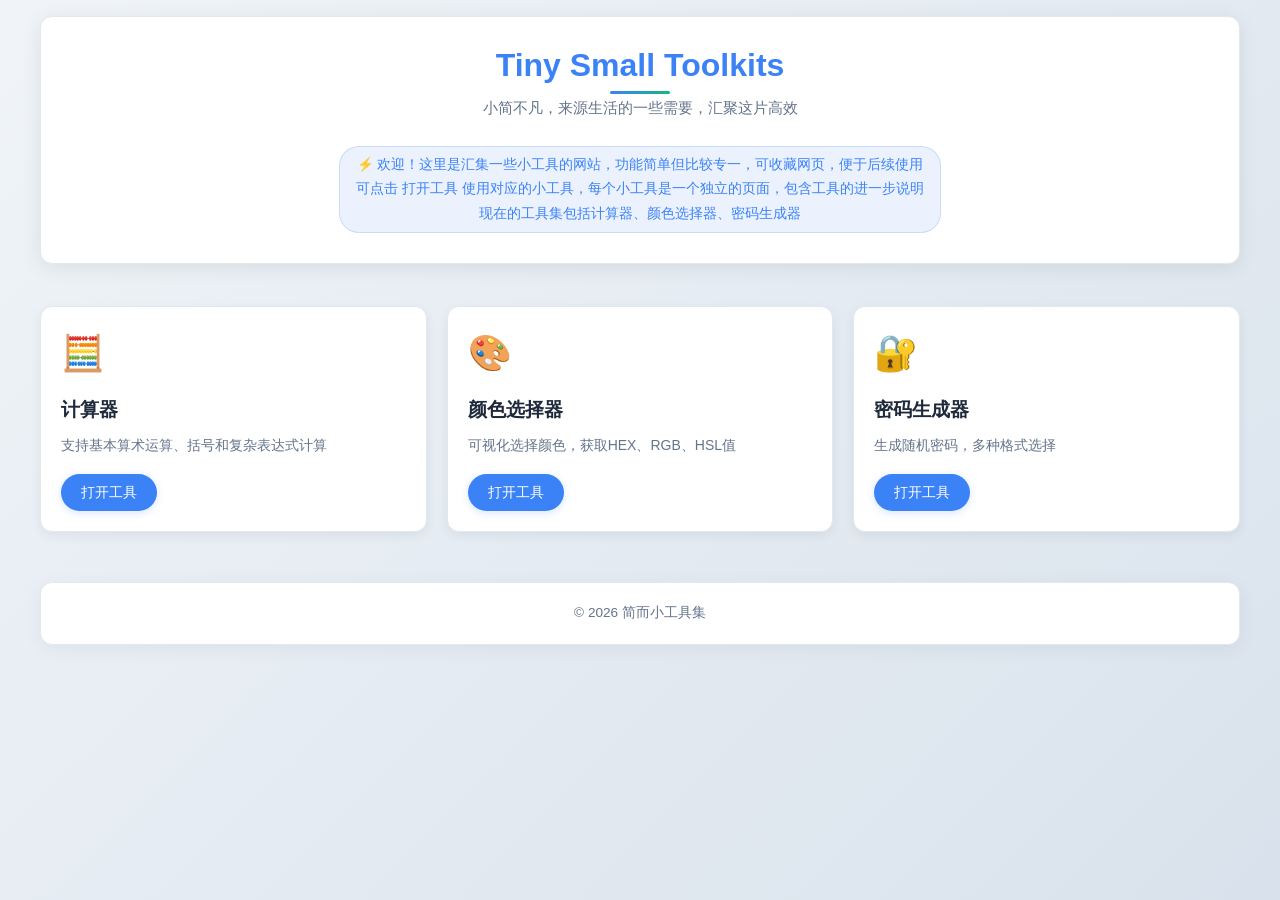
==== index.html @ cc6994e9 "Add early toolkits to initial Signed-off-by: Your Name <you@example.com>" ====
<!DOCTYPE html>
<html lang="zh-CN">
<head>
    <meta charset="UTF-8">
    <meta name="viewport" content="width=device-width, initial-scale=1.0">
    <title>小而简工具</title>
    <link rel="stylesheet" href="css/index.css">
</head>
<body>
    <div class="container">
        <header>
            <h1>Tiny Small Toolkits</h1>
            <p class="subtitle">小简不凡，来源生活的一些需要，汇聚这片高效</p>

            <div class="features">
                <div class="feature-intro">
                    <div class="feature-intro-text">
                        <span>⚡ 欢迎！这里是汇集一些小工具的网站，功能简单但比较专一，可收藏网页，便于后续使用</span>
                        <span>可点击 打开工具 使用对应的小工具，每个小工具是一个独立的页面，包含工具的进一步说明</span>
                        <span>现在的工具集包括计算器、颜色选择器、密码生成器</span>
                    </div>
                </div>
            </div>
        </header>

        <main>
            <div class="tools-grid">
                <a href="cal.html" class="tool-card">
                    <span class="tool-icon">🧮</span>
                    <h3 class="tool-title">计算器</h3>
                    <p class="tool-description">支持基本算术运算、括号和复杂表达式计算</p>
                    <span class="tool-link">打开工具</span>
                </a>

                <a href="color-picker.html" class="tool-card">
                    <span class="tool-icon">🎨</span>
                    <h3 class="tool-title">颜色选择器</h3>
                    <p class="tool-description">可视化选择颜色，获取HEX、RGB、HSL值</p>
                    <span class="tool-link">打开工具</span>
                </a>

                <a href="pwd_gen.html" class="tool-card">
                    <span class="tool-icon">🔐</span>
                    <h3 class="tool-title">密码生成器</h3>
                    <p class="tool-description">生成随机密码，多种格式选择</p>
                    <span class="tool-link">打开工具</span>
                </a>
            </div>
        </main>

        <footer>
            <p>© 2026 简而小工具集</p>
        </footer>
    </div>
</body>
</html>
---- css/index.css ----
/* index.css - 兼容 Firefox 和 Chrome 的样式 */

/* 1. 重置和基础样式 */
* {
    margin: 0;
    padding: 0;
    box-sizing: border-box;
    font-family: 'Segoe UI', 'Microsoft YaHei', 'PingFang SC', sans-serif;
}

body {
    background: #f0f4f8; /* 使用纯色背景替代渐变，提高兼容性 */
    background: linear-gradient(135deg, #f0f4f8 0%, #d9e2ec 100%); /* 渐进增强 */
    color: #334155;
    line-height: 1.5;
    min-height: 100vh;
    padding: 16px;
}

/* 容器 */
.container {
    max-width: 1200px;
    margin: 0 auto;
}

/* 2. Header 样式 - 避免使用 backdrop-filter */
header {
    text-align: center;
    margin-bottom: 32px;
    padding: 24px 20px;
    background: white; /* 使用纯色背景替代半透明 */
    border-radius: 12px;
    box-shadow: 0 4px 20px rgba(0, 0, 0, 0.08);
    border: 1px solid #e2e8f0; /* 使用实线边框 */
}

/* 3. 标题样式 - 避免使用 background-clip: text */
h1 {
    color: #3b82f6; /* 使用纯色作为主要颜色 */
    margin-bottom: 8px;
    font-size: 2rem;
    font-weight: 700;
    position: relative;
    display: inline-block;
}

/* 使用伪元素创建下划线渐变效果替代文字渐变 */
h1::after {
    content: '';
    position: absolute;
    bottom: -5px;
    left: 50%;
    transform: translateX(-50%);
    width: 60px;
    height: 3px;
    background: linear-gradient(90deg, #3b82f6, #10b981);
    border-radius: 2px;
}

.subtitle {
    color: #64748b;
    font-size: 0.95rem;
    max-width: 600px;
    margin: 0 auto 20px;
}

/* 4. 特性展示 - 避免使用 gap 属性 */
.features {
    display: flex;
    flex-wrap: wrap;
    justify-content: center;
    margin-top: 16px;
    margin-left: -6px; /* 负边距技巧替代 gap */
    margin-right: -6px;
}

.feature-intro {
    background: rgba(59, 130, 246, 0.1);
    padding: 8px 16px;
    border-radius: 20px;
    display: flex;
    margin: 6px; /* 替代 gap */
    font-size: 0.85rem;
    color: #3b82f6;
    font-weight: 500;
    border: 1px solid rgba(59, 130, 246, 0.2);
}

.feature-intro-text {
    display: flex;
    gap: 0.25rem;
    flex-direction: column;
}

/* 5. 工具网格 - 使用更兼容的布局方案 */
.tools-grid {
    display: flex;
    flex-wrap: wrap;
    margin: 0 -10px 40px -10px; /* 负边距技巧创建间距 */
}

.tool-card {
    background: white;
    border-radius: 12px;
    padding: 20px;
    box-shadow: 0 4px 12px rgba(0, 0, 0, 0.06);
    transition: all 0.25s ease; /* 使用简单动画 */
    text-decoration: none;
    color: inherit;
    display: block;
    border: 1px solid #e2e8f0;
    position: relative;
    overflow: hidden;
    margin: 10px; /* 替代 gap */
    flex: 1 1 260px; /* 弹性基础宽度，替代 minmax */
    max-width: calc(33.333% - 20px); /* 三列布局 */
}

/* 悬停效果 */
.tool-card:hover {
    transform: translateY(-4px);
    box-shadow: 0 8px 24px rgba(0, 0, 0, 0.12);
    border-color: #3b82f6;
}

/* 顶部装饰条 */
.tool-card::before {
    content: '';
    position: absolute;
    top: 0;
    left: 0;
    right: 0;
    height: 3px;
    background: linear-gradient(90deg, #3b82f6, #10b981);
    opacity: 0;
    transition: opacity 0.3s;
}

.tool-card:hover::before {
    opacity: 1;
}

.tool-icon {
    font-size: 2.2rem;
    margin-bottom: 16px;
    display: block;
    transition: transform 0.3s;
}

.tool-card:hover .tool-icon {
    transform: scale(1.1);
}

.tool-title {
    color: #1e293b;
    margin-bottom: 10px;
    font-size: 1.2rem;
    font-weight: 600;
}

.tool-description {
    color: #64748b;
    margin-bottom: 18px;
    font-size: 0.875rem;
    line-height: 1.5;
}

.tool-link {
    display: inline-block;
    background: #3b82f6; /* 纯色背景替代渐变 */
    color: white;
    padding: 8px 20px;
    border-radius: 20px;
    text-decoration: none;
    font-weight: 500;
    font-size: 0.9rem;
    transition: all 0.3s;
    width: auto;
    margin: 0 auto;
    text-align: center;
    box-shadow: 0 2px 8px rgba(59, 130, 246, 0.2);
    border: none;
    cursor: pointer;
}

.tool-link:hover {
    background: #2563eb; /* 悬停时变深 */
    transform: translateY(-1px);
    box-shadow: 0 4px 12px rgba(59, 130, 246, 0.3);
}

/* 6. 页脚样式 */
footer {
    text-align: center;
    padding: 20px;
    color: #64748b;
    font-size: 0.85rem;
    background: white;
    border-radius: 12px;
    box-shadow: 0 4px 20px rgba(0, 0, 0, 0.05);
    border: 1px solid #e2e8f0;
}

/* 7. 响应式设计 */
/* 平板设备 */
@media (max-width: 992px) {
    .tool-card {
        max-width: calc(50% - 20px); /* 两列布局 */
    }
}

/* 移动设备 */
@media (max-width: 768px) {
    body {
        padding: 12px;
    }

    .tools-grid {
        margin: 0 -8px 32px -8px;
    }

    .tool-card {
        flex: 1 1 100%; /* 单列布局 */
        max-width: calc(100% - 16px);
        margin: 8px;
    }

    h1 {
        font-size: 1.75rem;
    }

    header {
        padding: 20px 16px;
        margin-bottom: 24px;
    }

    .features {
        margin-left: -4px;
        margin-right: -4px;
    }

    .feature-intro {
        margin: 4px;
        padding: 6px 12px;
        font-size: 0.8rem;
    }
}

/* 8. 动画效果 - 使用兼容性更好的写法 */
@keyframes fadeIn {
    from {
        opacity: 0;
        transform: translateY(10px);
    }
    to {
        opacity: 1;
        transform: translateY(0);
    }
}

.tool-card {
    animation: fadeIn 0.4s ease-out forwards;
    animation-fill-mode: both; /* 确保动画结束后保持状态 */
}

/* 为卡片添加延迟动画 */
.tool-card:nth-child(1) { animation-delay: 0.1s; }
.tool-card:nth-child(2) { animation-delay: 0.2s; }
.tool-card:nth-child(3) { animation-delay: 0.3s; }
.tool-card:nth-child(4) { animation-delay: 0.4s; }
.tool-card:nth-child(5) { animation-delay: 0.5s; }
.tool-card:nth-child(6) { animation-delay: 0.6s; }

/* 9. 增强兼容性的备用方案 */
/* 对于不支持flexbox的旧浏览器（极少数情况） */
.no-flexbox .tools-grid {
    display: block;
    overflow: hidden;
}

.no-flexbox .tool-card {
    float: left;
    width: calc(33.333% - 20px);
    margin: 10px;
}

@media (max-width: 992px) {
    .no-flexbox .tool-card {
        width: calc(50% - 20px);
    }
}

@media (max-width: 768px) {
    .no-flexbox .tool-card {
        width: calc(100% - 20px);
        float: none;
        margin: 10px auto;
    }
}

/* 10. 打印样式 */
@media print {
    body {
        background: white !important;
        color: black !important;
        padding: 0;
    }

    .tool-card {
        box-shadow: none !important;
        border: 1px solid #ccc !important;
        break-inside: avoid; /* 防止分页时断开 */
    }

    .tool-link, .feature-intro {
        display: none !important;
    }
}
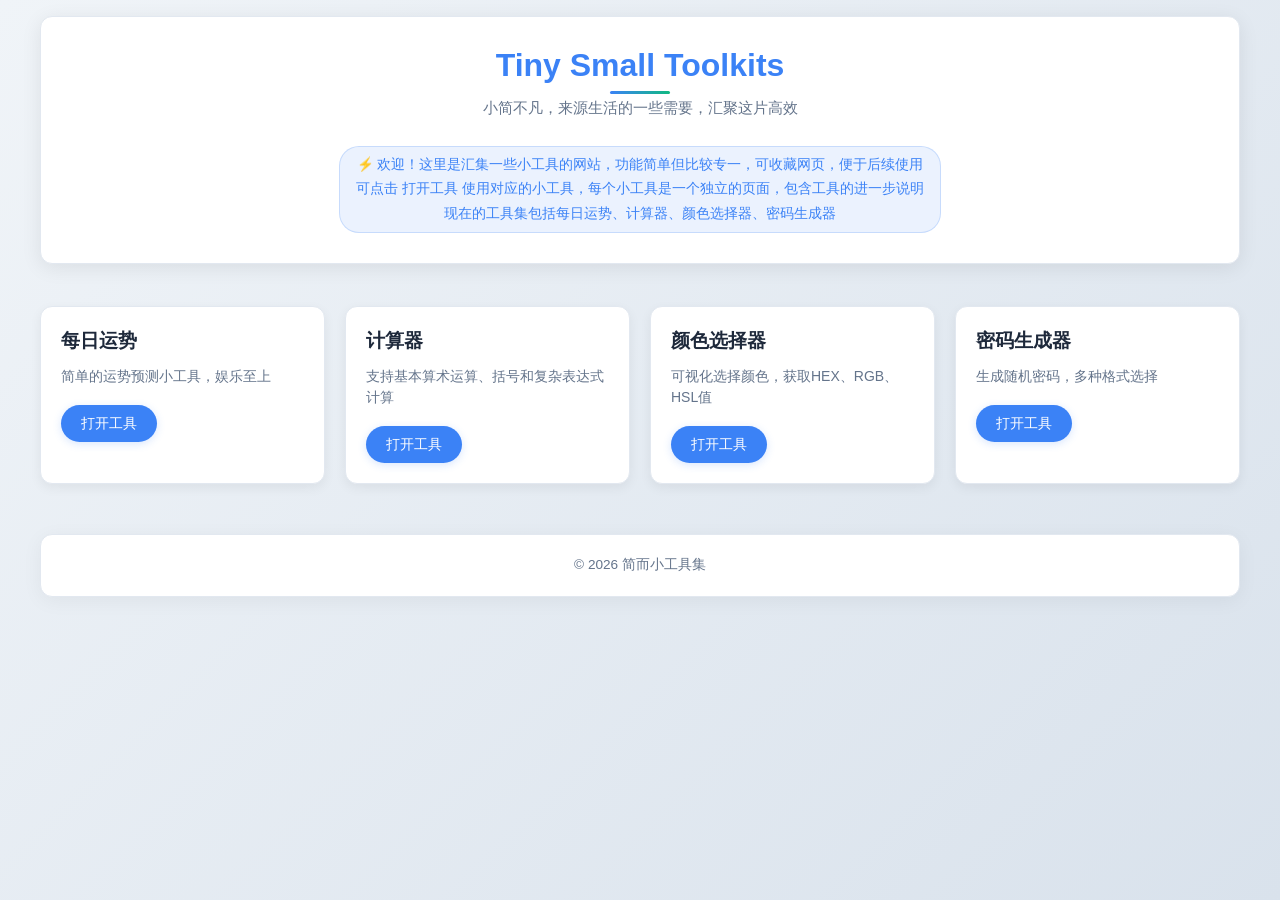
==== commit 238327e5: "Add fortune forcast feature Signed-off-by: Your Name <you@example.com>" ====
--- a/index.html
+++ b/index.html
@@ -17,7 +17,7 @@
                     <div class="feature-intro-text">
                         <span>⚡ 欢迎！这里是汇集一些小工具的网站，功能简单但比较专一，可收藏网页，便于后续使用</span>
                         <span>可点击 打开工具 使用对应的小工具，每个小工具是一个独立的页面，包含工具的进一步说明</span>
-                        <span>现在的工具集包括计算器、颜色选择器、密码生成器</span>
+                        <span>现在的工具集包括每日运势、计算器、颜色选择器、密码生成器</span>
                     </div>
                 </div>
             </div>
@@ -25,22 +25,25 @@
 
         <main>
             <div class="tools-grid">
+                <a href="fortune.html" class="tool-card">
+                    <h3 class="tool-title">每日运势</h3>
+                    <p class="tool-description">简单的运势预测小工具，娱乐至上</p>
+                    <span class="tool-link">打开工具</span>
+                </a>
+
                 <a href="cal.html" class="tool-card">
-                    <span class="tool-icon">🧮</span>
                     <h3 class="tool-title">计算器</h3>
                     <p class="tool-description">支持基本算术运算、括号和复杂表达式计算</p>
                     <span class="tool-link">打开工具</span>
                 </a>
 
                 <a href="color-picker.html" class="tool-card">
-                    <span class="tool-icon">🎨</span>
                     <h3 class="tool-title">颜色选择器</h3>
                     <p class="tool-description">可视化选择颜色，获取HEX、RGB、HSL值</p>
                     <span class="tool-link">打开工具</span>
                 </a>
 
                 <a href="pwd_gen.html" class="tool-card">
-                    <span class="tool-icon">🔐</span>
                     <h3 class="tool-title">密码生成器</h3>
                     <p class="tool-description">生成随机密码，多种格式选择</p>
                     <span class="tool-link">打开工具</span>
